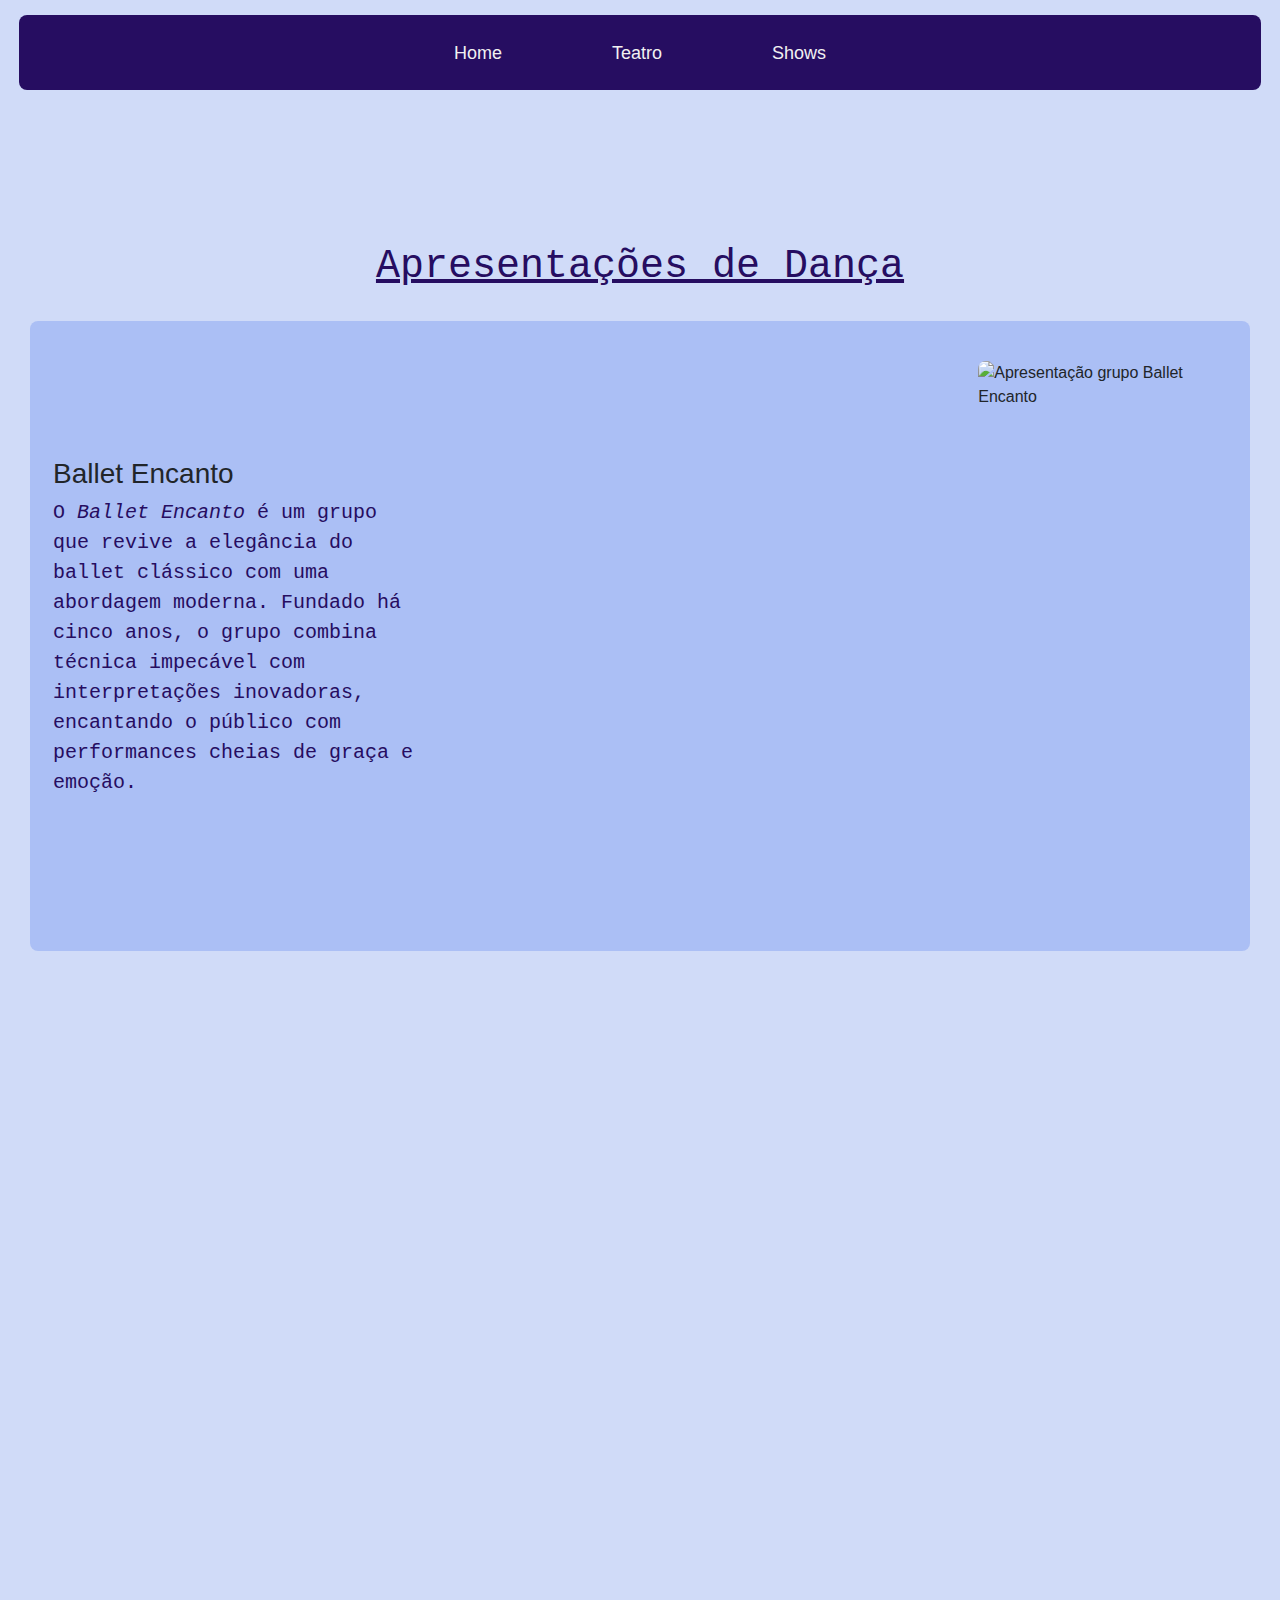
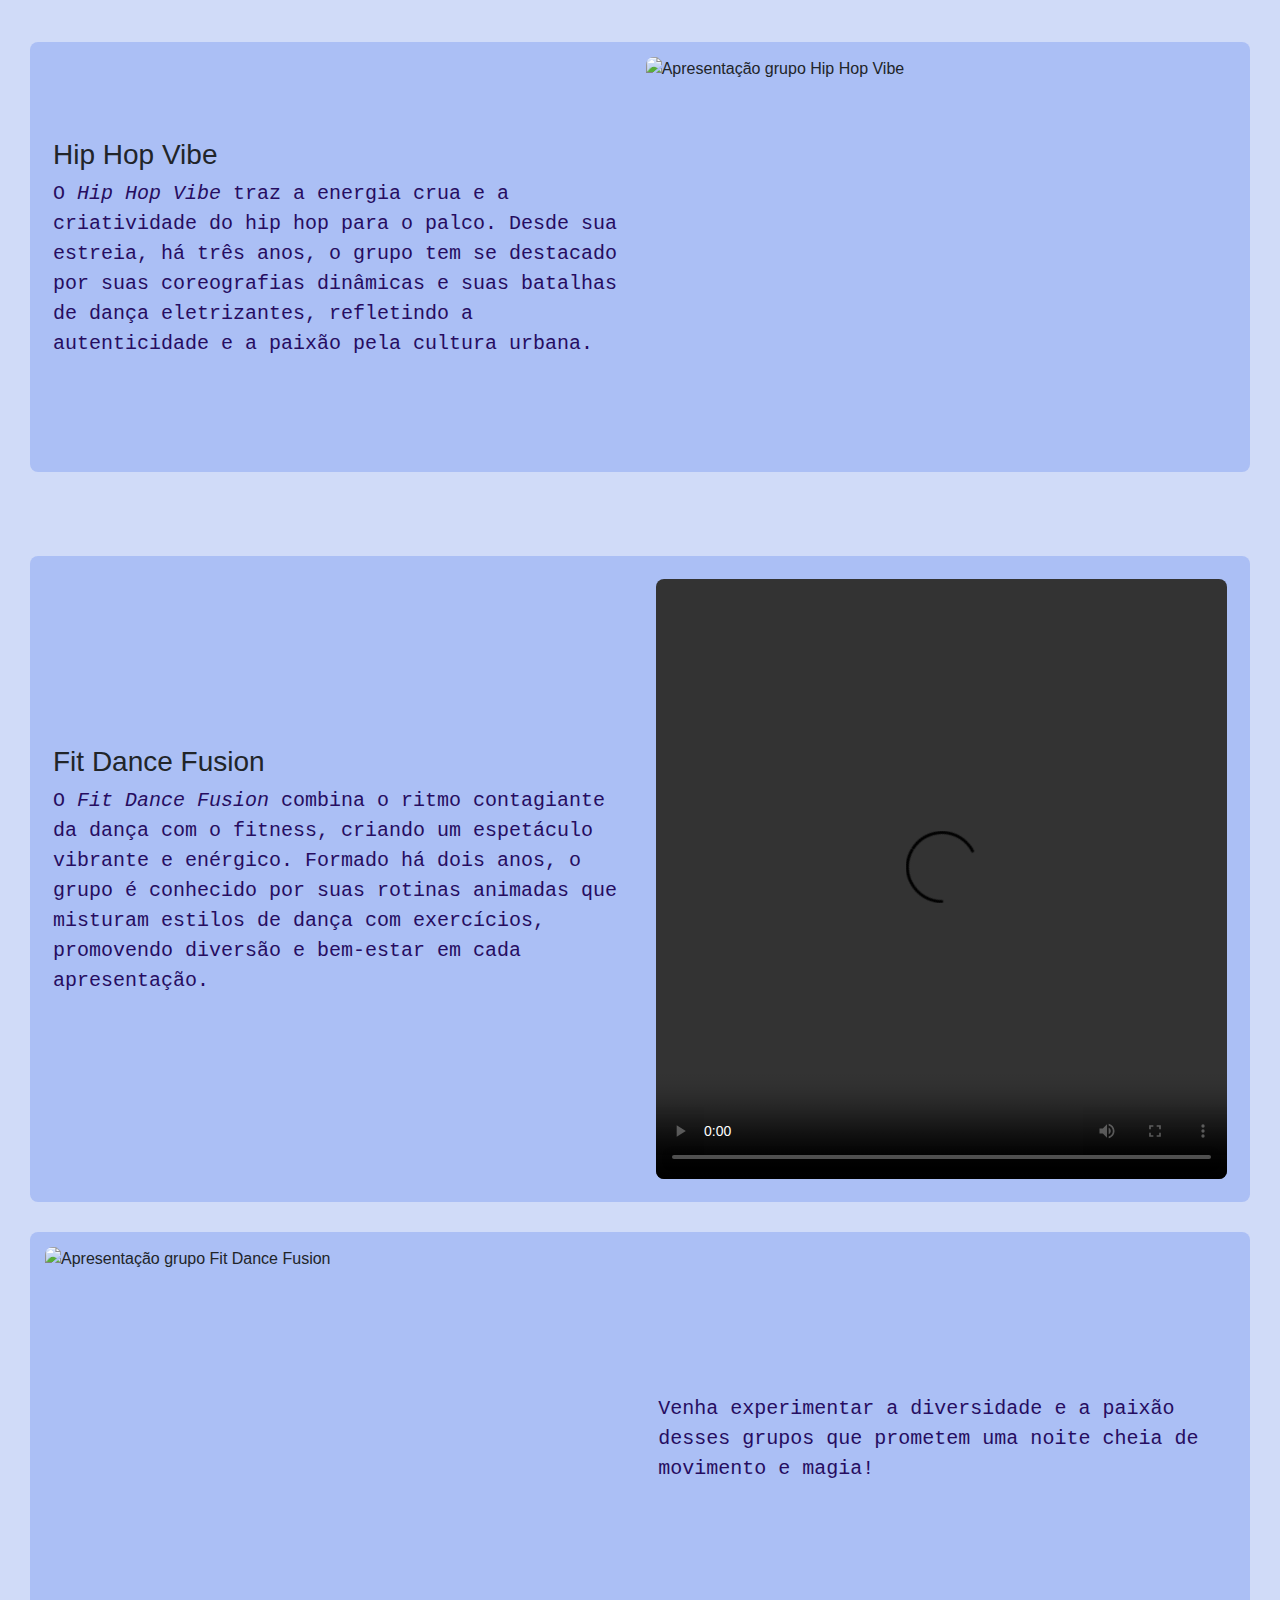
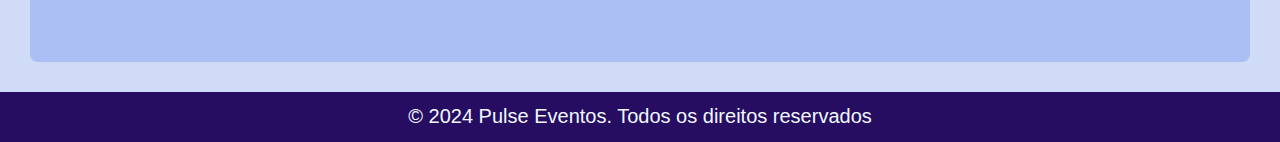
==== danca.html @ 7c9b4dc9 "Add files via upload" ====
<!DOCTYPE html>
<html lang="pt-br">
<head>
    <meta charset="UTF-8">
    <meta name="viewport" content="width=device-width, initial-scale=1.0">
    <title>Dança</title>
    <!-- Bootstrap CSS -->
<link rel="stylesheet" href="https://stackpath.bootstrapcdn.com/bootstrap/4.3.1/css/bootstrap.min.css">
   
<link rel="stylesheet" href="style.css"> <!--Link do css-->
    
<!--jQuery -->
<script src="https://code.jquery.com/jquery-3.3.1.slim.min.js"></script>

<!-- Bootstrap JS -->
<script src="https://stackpath.bootstrapcdn.com/bootstrap/4.3.1/js/bootstrap.bundle.min.js"></script>
</head>
<body>
    <center>
    <menu>
        <a class="menu-itens" href="index.html">Home</a>
        <a class="menu-itens" href="teatro.html">Teatro</a>
        <a class="menu-itens" href="musica.html">Shows</a>
    </menu>
    </center>
    <br>
    <br>
    <center>
    <h1 id="titulo1"><u>Apresentações de Dança</u></h1>
    </center>
    <div class="caixa1">
    <div style="width: 50%;">
    <h3>Ballet Encanto</h3>
    <p>O <em>Ballet Encanto</em> é um grupo que revive a elegância do ballet clássico com uma abordagem moderna. Fundado há cinco anos, o grupo combina técnica impecável com interpretações inovadoras, encantando o público com performances cheias de graça e emoção.</p>
    </div>
    <iframe width="800" height="600" src="https://www.youtube.com/embed/0GsajWIF3ws?si=ST8NcU__32hSg5PN" title="YouTube video player" frameborder="0" allow="accelerometer; autoplay; clipboard-write; encrypted-media; gyroscope; picture-in-picture; web-share" referrerpolicy="strict-origin-when-cross-origin" allowfullscreen></iframe>
    <img src="danca/danca2.jpg" alt="Apresentação grupo Ballet Encanto" style="width: 400px; height: 550px;">
    </div>
    <br>
    <center>
    <iframe width="800" height="600" src="https://www.youtube.com/embed/sGhkRql-zKM?si=bfQt1tl08YePjVT1" title="YouTube video player" frameborder="0" allow="accelerometer; autoplay; clipboard-write; encrypted-media; gyroscope; picture-in-picture; web-share" referrerpolicy="strict-origin-when-cross-origin" allowfullscreen></iframe>
    </center>
    <div class="caixa1">
    <div style="width: 50%;">
    <h3>Hip Hop Vibe</h3>
    <p>O <em>Hip Hop Vibe</em> traz a energia crua e a criatividade do hip hop para o palco. Desde sua estreia, há três anos, o grupo tem se destacado por suas coreografias dinâmicas e suas batalhas de dança eletrizantes, refletindo a autenticidade e a paixão pela cultura urbana.</p>
    </div>
    <img src="danca/danca3.jpg" alt="Apresentação grupo Hip Hop Vibe" style="width: 600px; height: 400px;">
    </div>
    <br>
    <div class="caixa1">
    <div style="width: 50%;">
    <h3>Fit Dance Fusion</h3>
    <p>O <em>Fit Dance Fusion</em> combina o ritmo contagiante da dança com o fitness, criando um espetáculo vibrante e enérgico. Formado há dois anos, o grupo é conhecido por suas rotinas animadas que misturam estilos de dança com exercícios, promovendo diversão e bem-estar em cada apresentação.</p>
    </div>
    <div style="width: 50%;">
    <video class="d-block w-100" width="800px" height="600px" controls autoplay>
        <source src="danca/danca3.mp4" type="video/mp4">
        <source src="danca/danca3.wav" type="video/wav">
        Seu navegador não pode exibir o arquivo de vídeo.
    </video>
    </div>
    </div>
    <div class="caixa1">
    <img src="danca/danca1.jpg" alt="Apresentação grupo Fit Dance Fusion" style="width: 600px; height: 400px;">
    <div style="width: 50%;">
    <p>Venha experimentar a diversidade e a paixão desses grupos que prometem uma noite cheia de movimento e magia!</p>
    </div>
    </div>
    <footer>
        <h5>&copy; 2024 Pulse Eventos. Todos os direitos reservados</h5>
      </footer>
</body>
</html>
---- style.css ----
body{
    background-color: #d0dbf8;
}
div{
    border-radius: 8px;
    padding: 8px;
}
#telaInicial{
    margin-bottom: 0;
}
.fixed{
    position: fixed;
    top: 0px;
    left: 0;
    right: 0;
    box-shadow: 0 4px 6px rgba(0, 0, 0, 0.1);
}
menu{
    background-color: #260D61;
    padding: 10px;
    text-align: center;
    display: flex;
    justify-content: center;
    gap: 60px;
    height: 75px;
    width: 97%;
    position: relative;
    z-index: 1000;
    border-radius: 8px;
    margin: 15px;
}
.menu-itens{
    color: #f1f1f1;
    text-decoration: none;
    padding: 15px 25px;
    font-size: 18px;
    display: inline-block;
}
.menu-itens:hover{
    background-color: #d0dbf8;
    color: #260D61;
    width: 220px;
    padding: 15px 25px;
    border-radius: 8px;
    text-decoration: none;
}
#titulo1{
    margin-top: 7%;
}
.caixa1{
    padding: 15px;
    background-color: #abbff5;
    margin: 30px;
    display: flex;
    align-items: center;
    justify-content: center;
    gap: 1rem;
}
.carrosselCard{
    display: flex;
    justify-content: center;
    align-items: center;
    gap: 1rem;
}
h1{
    font-family: Cambria, 'Courier New', Courier, monospace;
    color: #260D61;
    font-size: 40px;
}
h6{
    font-family: Cambria, 'Courier New', Courier, monospace;
    color: #35157e;
    font-size: 22px;
}
p,td{
    font-family: Cambria, 'Courier New', Courier, monospace;
    color: #260d61;
    font-size: 20px;
}
tr{
    font-size: 18px;
    gap: 1rem;
}
img,video{
    border-radius: 8px;
}
.card{
    height: 760px;
}
footer{
    background-color: #260D61;
    height: 50px;
    color: aliceblue;
    justify-items: center;
    padding-top: 1%;
    margin-bottom: 0%;
}
section{
    /*Estilizando a fonte do texto que está dentro da section*/
    font-family: Cambria, Cochin, Georgia, Times, 'Times New Roman', serif;
}
/*O design abaixo refere-se à estilização da tabela, porém devido as estilizações de seus elementos thead e tbody ela acabou ficando obsoleta, não aparece na página(neste caso em específico)*/
table{
    border: 1px solid;/*Cria uma borda de 1px de altura e dashed é a borda do tipo pontilhada(neste caso, solid é a borda normal)*/
    border-color: #260D61;/*Aplica cor à borda*/
}
thead{/*Estilização do cabeçalho- 1ª linha da tabela*/
    background-color: #260D61;
    color: #d0dbf8;/*Cor do texto*/
    height: 15px;/*Altura da 1ª linha*/
}
th{/*Estiliza cada célula do cabeçalho*/
    width: 150px;/*Largura da célula*/
    text-align: center;/*Alinha os textos*/
    border: 2px solid;/*Define a borda(aqui, largura do traço e depois estilo)*/
    border-color: #d0dbf8;/*Define a cor da borda*/
}
tbody{/*Estiliza o corpo da tabela- todas as linhas exceto a primeira*/
    background-color: #b399f0;/*Cor de fundo*/
}
td{/*Estiliza cada célula do corpo da tabela*/
    text-align: center;
    border: #d0dbf8 solid;
}
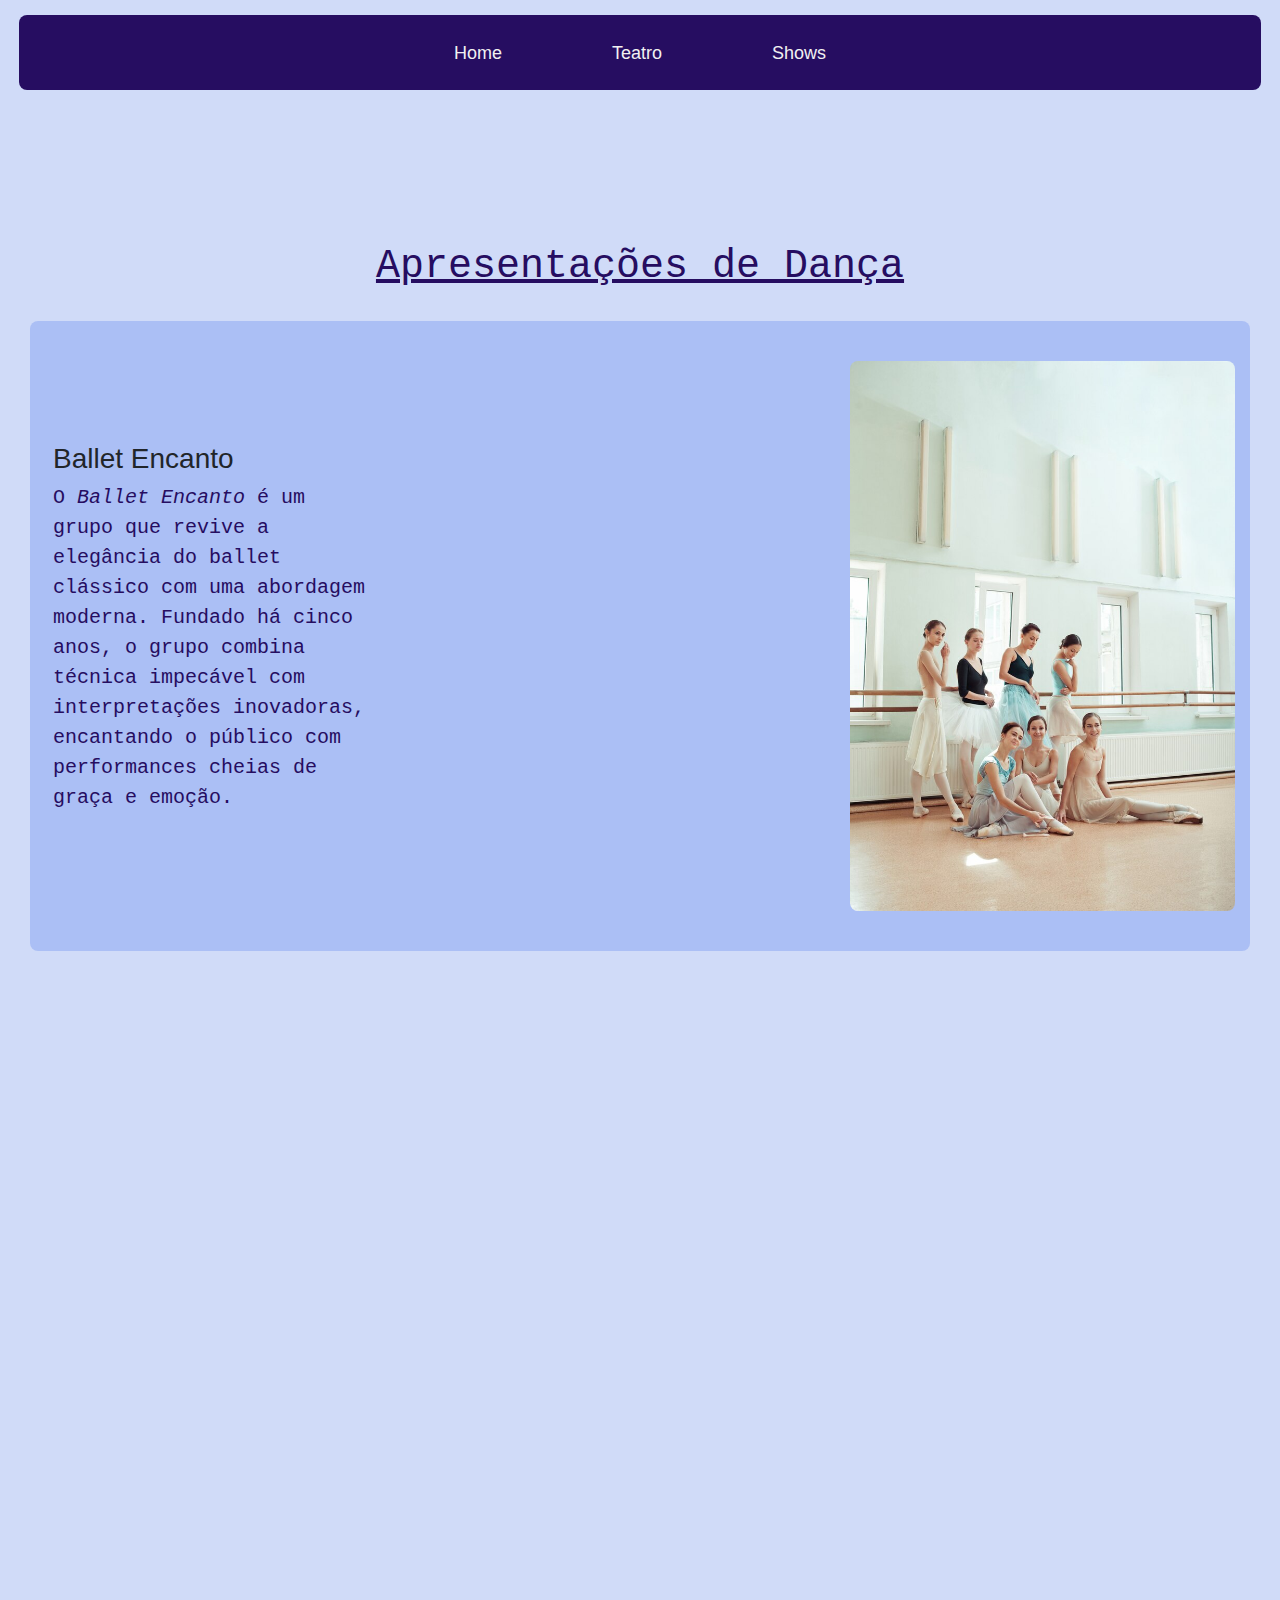
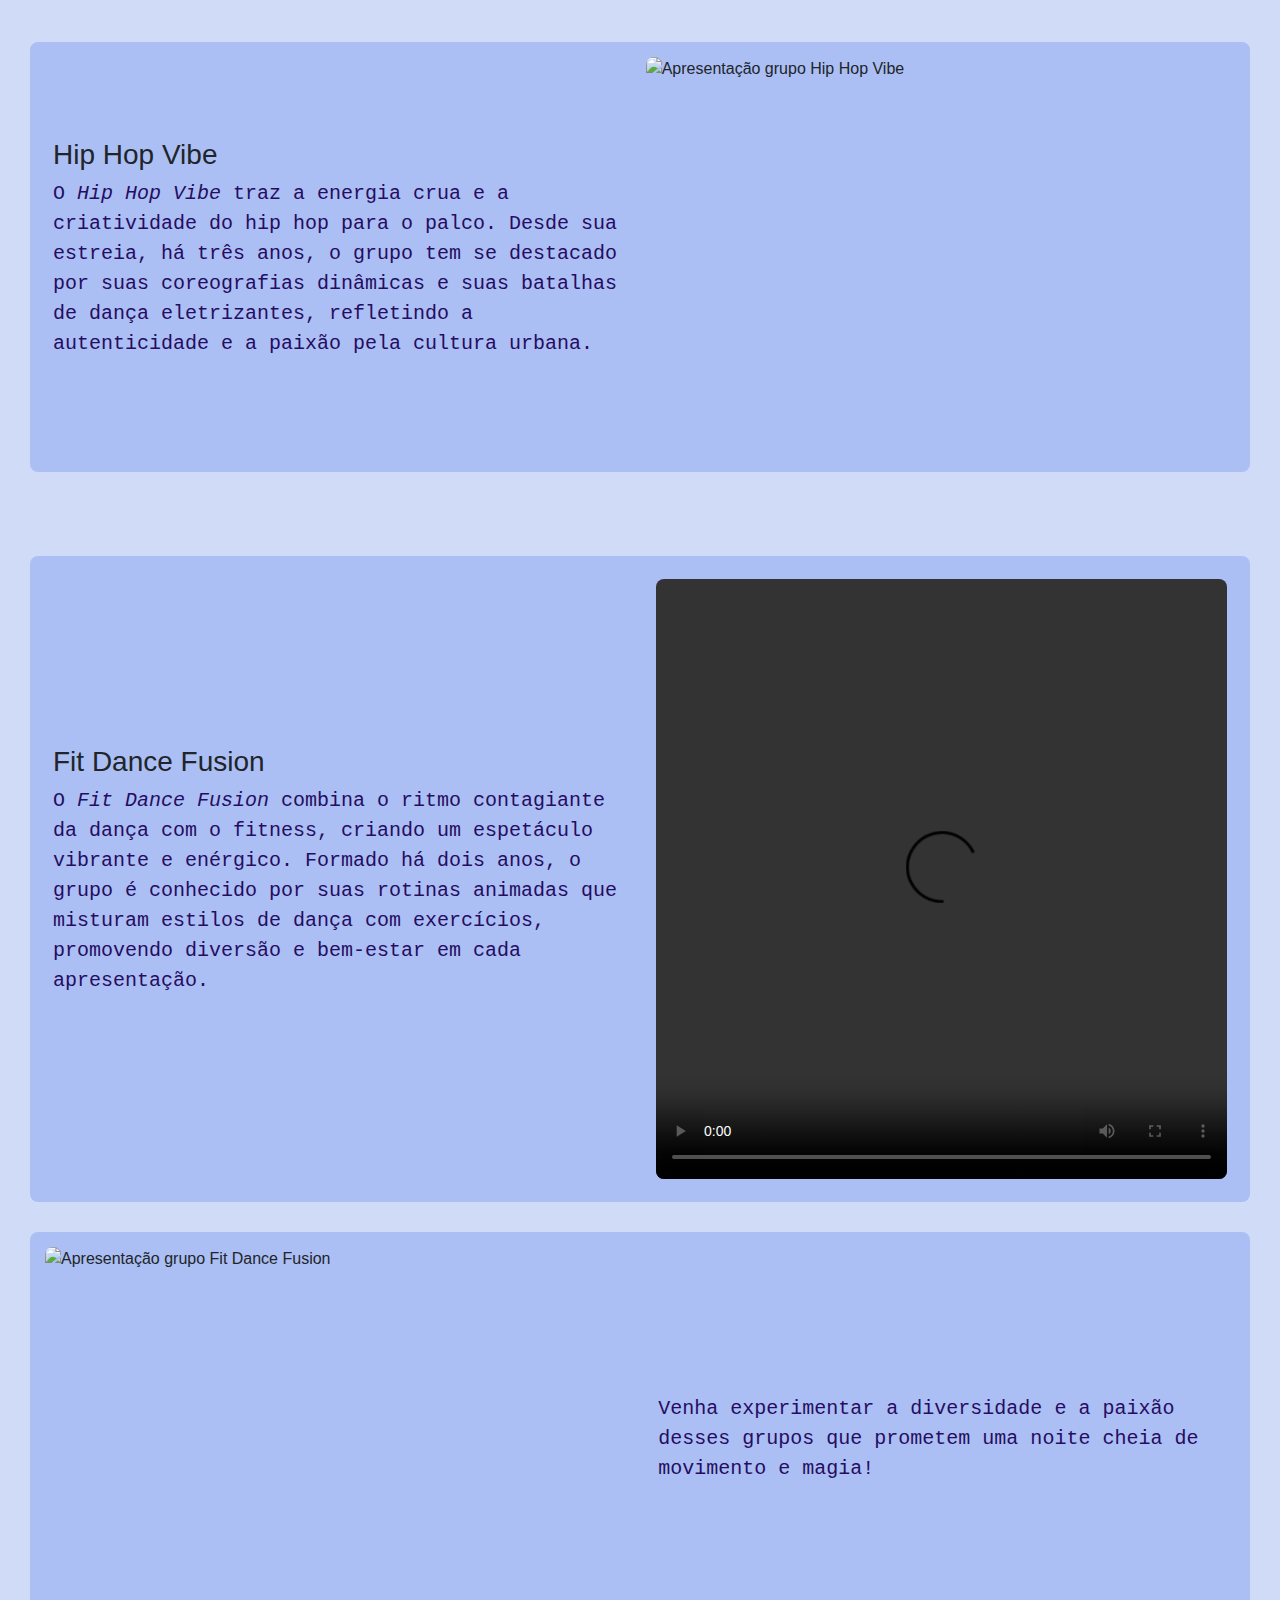
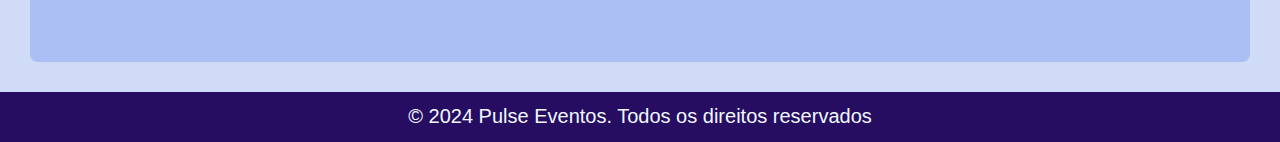
==== commit e83d376b: "Update danca.html" ====
--- a/danca.html
+++ b/danca.html
@@ -34,7 +34,7 @@
     <p>O <em>Ballet Encanto</em> é um grupo que revive a elegância do ballet clássico com uma abordagem moderna. Fundado há cinco anos, o grupo combina técnica impecável com interpretações inovadoras, encantando o público com performances cheias de graça e emoção.</p>
     </div>
     <iframe width="800" height="600" src="https://www.youtube.com/embed/0GsajWIF3ws?si=ST8NcU__32hSg5PN" title="YouTube video player" frameborder="0" allow="accelerometer; autoplay; clipboard-write; encrypted-media; gyroscope; picture-in-picture; web-share" referrerpolicy="strict-origin-when-cross-origin" allowfullscreen></iframe>
-    <img src="danca/danca2.jpg" alt="Apresentação grupo Ballet Encanto" style="width: 400px; height: 550px;">
+    <img src="danca2.jpg" alt="Apresentação grupo Ballet Encanto" style="width: 400px; height: 550px;">
     </div>
     <br>
     <center>
@@ -45,7 +45,7 @@
     <h3>Hip Hop Vibe</h3>
     <p>O <em>Hip Hop Vibe</em> traz a energia crua e a criatividade do hip hop para o palco. Desde sua estreia, há três anos, o grupo tem se destacado por suas coreografias dinâmicas e suas batalhas de dança eletrizantes, refletindo a autenticidade e a paixão pela cultura urbana.</p>
     </div>
-    <img src="danca/danca3.jpg" alt="Apresentação grupo Hip Hop Vibe" style="width: 600px; height: 400px;">
+    <img src="danca3.jpg" alt="Apresentação grupo Hip Hop Vibe" style="width: 600px; height: 400px;">
     </div>
     <br>
     <div class="caixa1">
@@ -55,14 +55,14 @@
     </div>
     <div style="width: 50%;">
     <video class="d-block w-100" width="800px" height="600px" controls autoplay>
-        <source src="danca/danca3.mp4" type="video/mp4">
-        <source src="danca/danca3.wav" type="video/wav">
+        <source src="danca3.mp4" type="video/mp4">
+        <source src="danca3.wav" type="video/wav">
         Seu navegador não pode exibir o arquivo de vídeo.
     </video>
     </div>
     </div>
     <div class="caixa1">
-    <img src="danca/danca1.jpg" alt="Apresentação grupo Fit Dance Fusion" style="width: 600px; height: 400px;">
+    <img src="danca1.jpg" alt="Apresentação grupo Fit Dance Fusion" style="width: 600px; height: 400px;">
     <div style="width: 50%;">
     <p>Venha experimentar a diversidade e a paixão desses grupos que prometem uma noite cheia de movimento e magia!</p>
     </div>
@@ -71,4 +71,4 @@
         <h5>&copy; 2024 Pulse Eventos. Todos os direitos reservados</h5>
       </footer>
 </body>
-</html>+</html>
